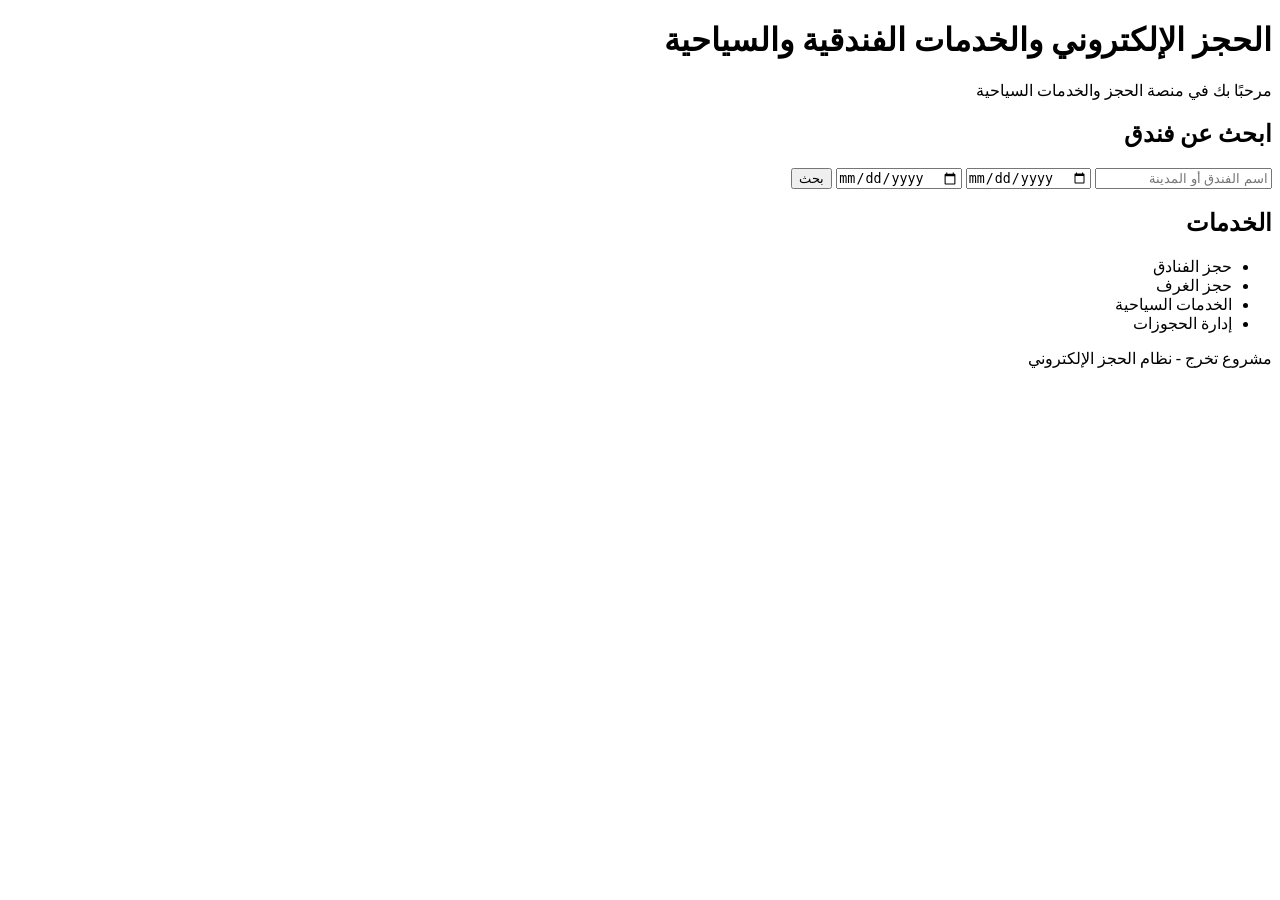
==== src/index.html @ b0f0e08b "إنشاء الصفحة الرئيسية للمشروع" ====
<!DOCTYPE html>
<html lang="ar" dir="rtl">
<head>
    <meta charset="UTF-8">
    <meta name="viewport" content="width=device-width, initial-scale=1.0">
    <title>الحجز الإلكتروني والخدمات الفندقية والسياحية</title>
</head>
<body>

    <header>
        <h1>الحجز الإلكتروني والخدمات الفندقية والسياحية</h1>
        <p>مرحبًا بك في منصة الحجز والخدمات السياحية</p>
    </header>

    <main>
        <section>
            <h2>ابحث عن فندق</h2>

            <form>
                <input type="text" placeholder="اسم الفندق أو المدينة">

                <input type="date">

                <input type="date">

                <button type="submit">بحث</button>
            </form>
        </section>

        <section>
            <h2>الخدمات</h2>

            <ul>
                <li>حجز الفنادق</li>
                <li>حجز الغرف</li>
                <li>الخدمات السياحية</li>
                <li>إدارة الحجوزات</li>
            </ul>
        </section>
    </main>

    <footer>
        <p>مشروع تخرج - نظام الحجز الإلكتروني</p>
    </footer>

</body>
</html>
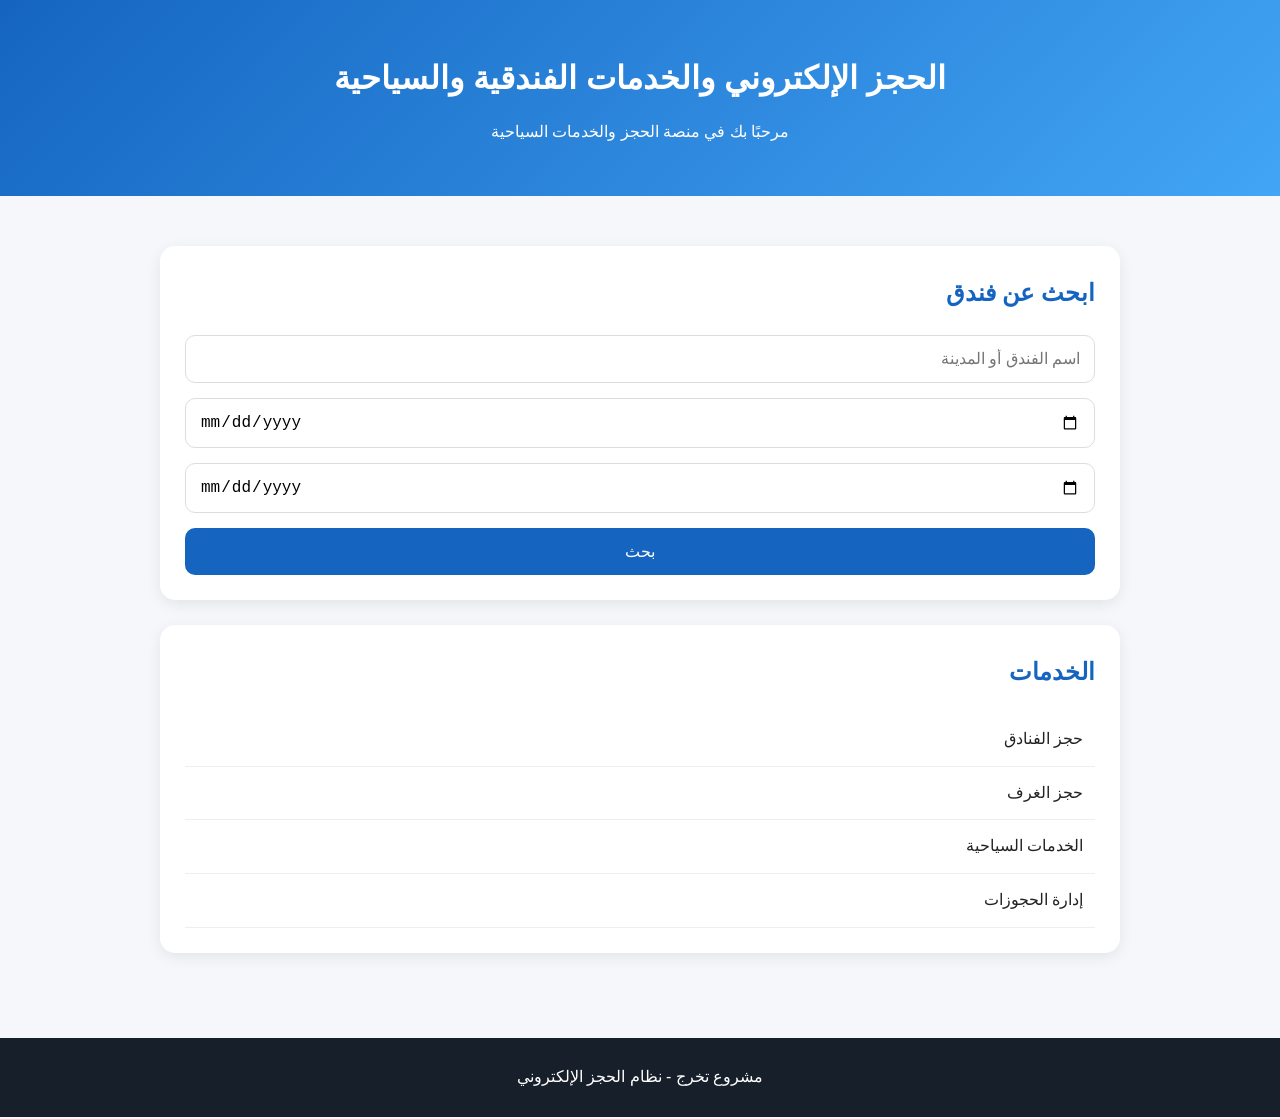
==== commit e1ad1c81: "ربط ملف التصميم بالصفحة الرئيسية" ====
--- a/src/index.html
+++ b/src/index.html
@@ -3,6 +3,7 @@
 <head>
     <meta charset="UTF-8">
     <meta name="viewport" content="width=device-width, initial-scale=1.0">
+   <link rel="stylesheet" href="style.css">
     <title>الحجز الإلكتروني والخدمات الفندقية والسياحية</title>
 </head>
 <body>
--- a/src/style.css
+++ b/src/style.css
@@ -0,0 +1,98 @@
+* {
+    box-sizing: border-box;
+    margin: 0;
+    padding: 0;
+}
+
+body {
+    font-family: Arial, sans-serif;
+    background: #f5f7fa;
+    color: #222;
+    line-height: 1.8;
+}
+
+header {
+    background: linear-gradient(135deg, #1565c0, #42a5f5);
+    color: white;
+    text-align: center;
+    padding: 50px 20px;
+}
+
+header h1 {
+    font-size: 32px;
+    margin-bottom: 10px;
+}
+
+main {
+    max-width: 1000px;
+    margin: 30px auto;
+    padding: 20px;
+}
+
+section {
+    background: white;
+    padding: 25px;
+    margin-bottom: 25px;
+    border-radius: 15px;
+    box-shadow: 0 4px 15px rgba(0, 0, 0, 0.08);
+}
+
+h2 {
+    color: #1565c0;
+    margin-bottom: 20px;
+}
+
+form {
+    display: grid;
+    gap: 15px;
+}
+
+input,
+button {
+    width: 100%;
+    padding: 14px;
+    border-radius: 10px;
+    font-size: 16px;
+}
+
+input {
+    border: 1px solid #ddd;
+}
+
+button {
+    border: none;
+    background: #1565c0;
+    color: white;
+    cursor: pointer;
+}
+
+button:hover {
+    background: #0d47a1;
+}
+
+ul {
+    list-style: none;
+}
+
+li {
+    padding: 12px;
+    border-bottom: 1px solid #eee;
+}
+
+footer {
+    text-align: center;
+    background: #17202a;
+    color: white;
+    padding: 25px;
+    margin-top: 40px;
+}
+
+@media (max-width: 600px) {
+    header h1 {
+        font-size: 24px;
+    }
+
+    main {
+        padding: 10px;
+    }
+}
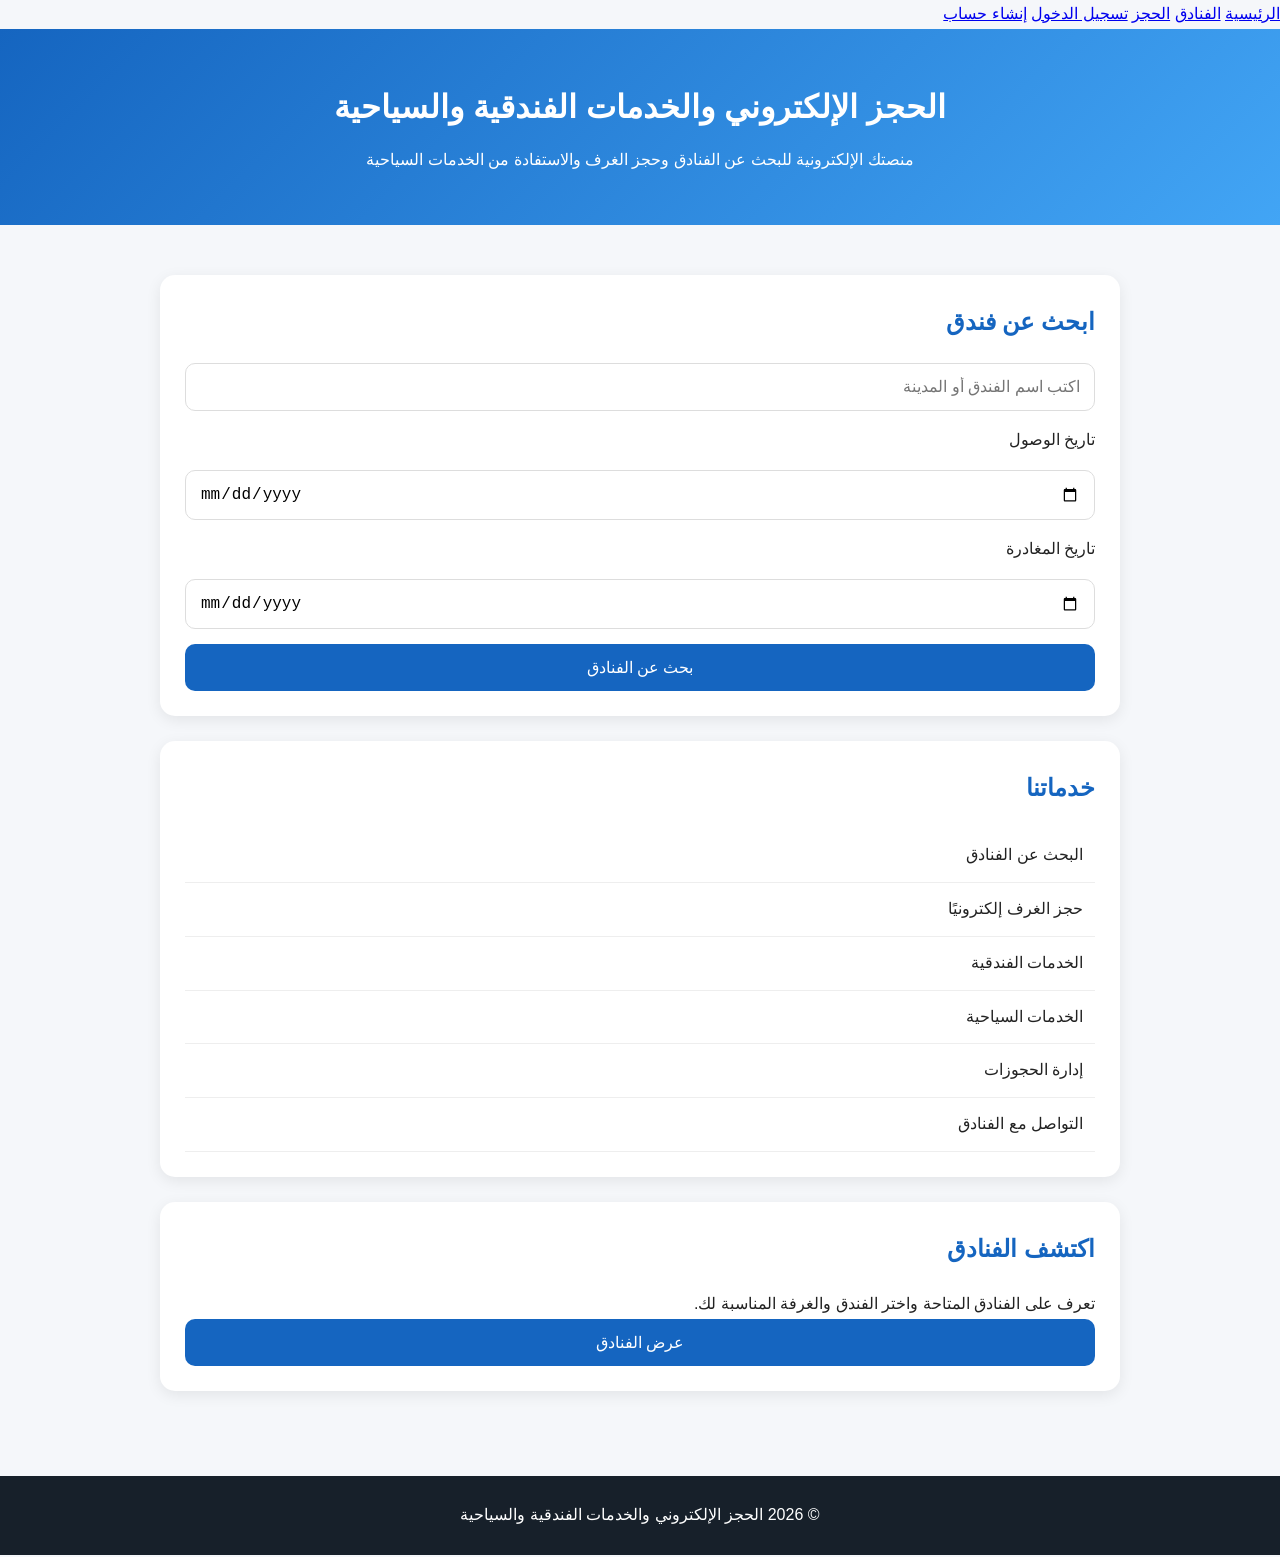
==== commit 4064770d: "إضافة قائمة التنقل الرئيسية" ====
--- a/src/index.html
+++ b/src/index.html
@@ -1,48 +1,115 @@
+
 <!DOCTYPE html>
 <html lang="ar" dir="rtl">
+
 <head>
     <meta charset="UTF-8">
     <meta name="viewport" content="width=device-width, initial-scale=1.0">
-   <link rel="stylesheet" href="style.css">
+
     <title>الحجز الإلكتروني والخدمات الفندقية والسياحية</title>
+
+    <link rel="stylesheet" href="style.css">
 </head>
+
 <body>
+
+    <nav>
+        <a href="index.html">الرئيسية</a>
+        <a href="hotels.html">الفنادق</a>
+        <a href="booking.html">الحجز</a>
+        <a href="login.html">تسجيل الدخول</a>
+        <a href="register.html">إنشاء حساب</a>
+    </nav>
 
     <header>
         <h1>الحجز الإلكتروني والخدمات الفندقية والسياحية</h1>
-        <p>مرحبًا بك في منصة الحجز والخدمات السياحية</p>
+
+        <p>
+            منصتك الإلكترونية للبحث عن الفنادق
+            وحجز الغرف والاستفادة من الخدمات السياحية
+        </p>
     </header>
 
     <main>
+
         <section>
             <h2>ابحث عن فندق</h2>
 
             <form>
-                <input type="text" placeholder="اسم الفندق أو المدينة">
 
-                <input type="date">
+                <input
+                    type="text"
+                    placeholder="اكتب اسم الفندق أو المدينة"
+                    required
+                >
 
-                <input type="date">
+                <label>تاريخ الوصول</label>
 
-                <button type="submit">بحث</button>
+                <input
+                    type="date"
+                    required
+                >
+
+                <label>تاريخ المغادرة</label>
+
+                <input
+                    type="date"
+                    required
+                >
+
+                <button type="submit">
+                    بحث عن الفنادق
+                </button>
+
             </form>
         </section>
 
+
         <section>
-            <h2>الخدمات</h2>
+            <h2>خدماتنا</h2>
 
             <ul>
-                <li>حجز الفنادق</li>
-                <li>حجز الغرف</li>
+                <li>البحث عن الفنادق</li>
+                <li>حجز الغرف إلكترونيًا</li>
+                <li>الخدمات الفندقية</li>
                 <li>الخدمات السياحية</li>
                 <li>إدارة الحجوزات</li>
+                <li>التواصل مع الفنادق</li>
             </ul>
         </section>
+
+
+        <section>
+
+            <h2>اكتشف الفنادق</h2>
+
+            <p>
+                تعرف على الفنادق المتاحة
+                واختر الفندق والغرفة المناسبة لك.
+            </p>
+
+            <a href="hotels.html">
+                <button type="button">
+                    عرض الفنادق
+                </button>
+            </a>
+
+        </section>
+
     </main>
 
+
     <footer>
-        <p>مشروع تخرج - نظام الحجز الإلكتروني</p>
+
+        <p>
+            © 2026 الحجز الإلكتروني والخدمات الفندقية والسياحية
+        </p>
+
     </footer>
 
+
+    <script src="script.js"></script>
+
 </body>
+
 </html>
